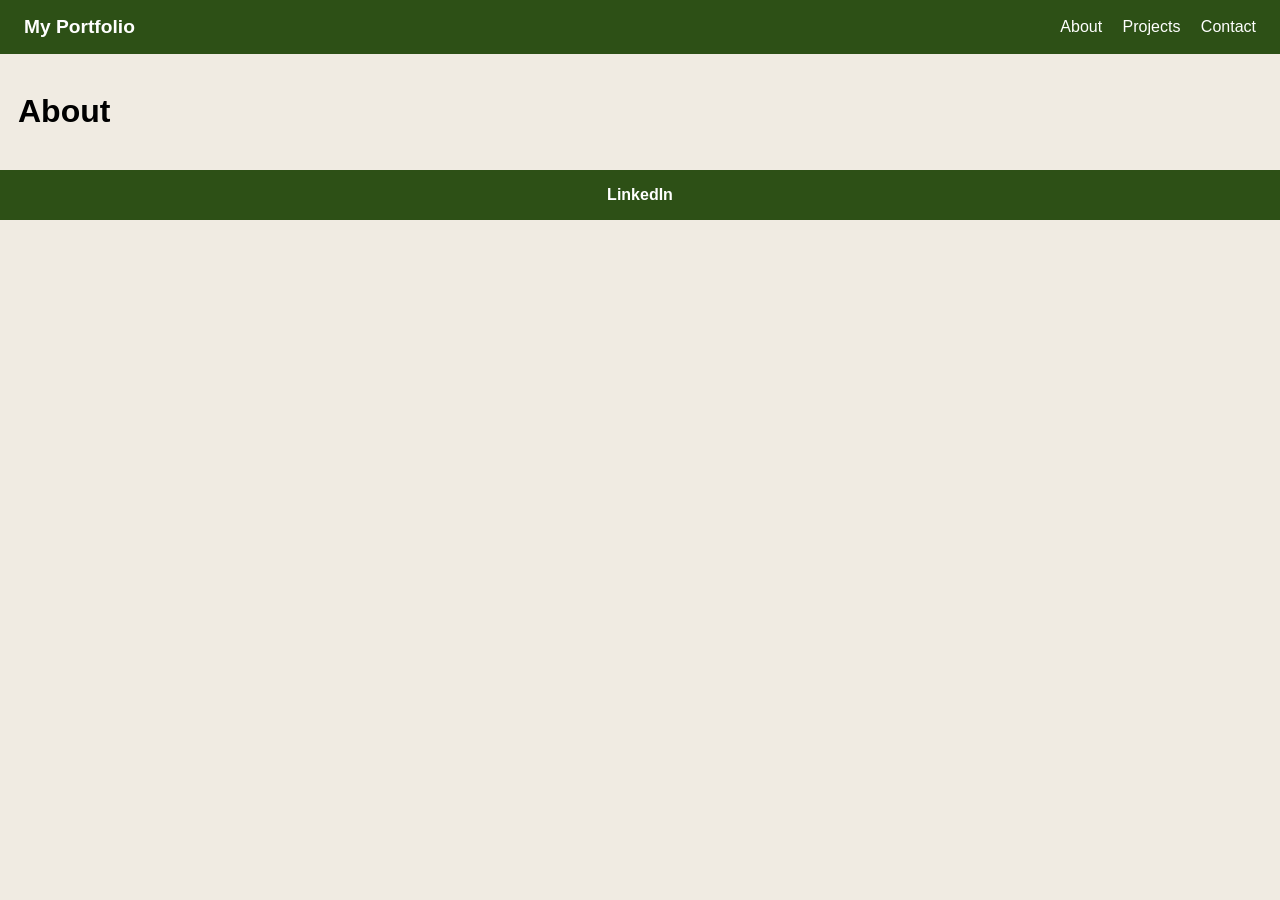
==== about.html @ ce1de4d7 "Use shared HTML includes" ====
<!DOCTYPE html>
<html>
	<head>
		<title>About</title>
		<link rel="stylesheet" href="styles.css">
	</head>
	<body>
		<div data-include="header.html"></div>
		<main>
			<h1>About</h1>
		</main>
		<div data-include="footer.html"></div>
		<script src="includes.js"></script>
	</body>
</html>
---- styles.css ----
body {
    font-family: Arial, sans-serif;
    margin: 0;
    padding: 0;
    background: #f0ebe2;
}

header {
    background: #2d5016;
    color: white;
    padding: 16px 24px;
    display: flex;
    justify-content: space-between;
    align-items: center;
}

header h1 {
    margin: 0;
    font-size: 1.2rem;
}

header h1 a {
    color: white;
    text-decoration: none;
}

footer {
    background: #2d5016;
    padding: 16px 24px;
    text-align: center;
}

footer a {
    color: white;
    text-decoration: none;
    font-weight: 600;
}

footer a:hover {
    text-decoration: underline;
}

nav a {
    color: white;
    text-decoration: none;
    margin-left: 16px;
}

main {
    padding: 18px;
}

.welcome-title {
    text-align: center;
}

.intro {
    max-width: 900px;
    margin: 0 auto 28px;
    font-size: 1.2rem;
    line-height: 1.6;
    text-align: center;
}

.contact-links {
    display: flex;
    flex-wrap: wrap;
    gap: 14px;
    max-width: 900px;
}

.contact-link {
    flex: 1 1 280px;
    display: flex;
    flex-direction: column;
    gap: 8px;
    padding: 20px;
    background: #faf8f3;
    border: 2px solid #8b7355;
    border-radius: 10px;
    color: #3a4d2a;
    text-decoration: none;
    box-shadow: 0 2px 6px rgba(0, 0, 0, 0.1);
}

.contact-link strong {
    color: #558b2f;
    font-size: 1.35rem;
}

.contact-link:hover {
    border-color: #558b2f;
}

.showcase {
    display: flex;
    flex-wrap: wrap;
    gap: 14px;
    margin-top: 18px;
}

.card {
    flex: 1 1 340px;
    background: #faf8f3;
    border: 2px solid #8b7355;
    border-radius: 10px;
    padding: 20px;
    box-shadow: 0 2px 6px rgba(0, 0, 0, 0.1);
}

.card h2 {
    margin-top: 0;
    font-size: 1.5rem;
}

.card img {
    width: 100%;
    height: auto;
    border-radius: 8px;
    margin-bottom: 10px;
}

.card p {
    margin-bottom: 0;
}

.repo-link {
    display: inline-block;
    margin-top: 12px;
    color: #558b2f;
    text-decoration: none;
    font-weight: 600;
}

.repo-link:hover {
    text-decoration: underline;
}

.tools {
    display: flex;
    flex-wrap: wrap;
    gap: 8px;
    margin: 10px 0 12px;
}

.tools span {
    background: #d4c5b0;
    color: #3a4d2a;
    padding: 4px 8px;
    border-radius: 999px;
    font-size: 0.85rem;
    font-weight: 600;
}
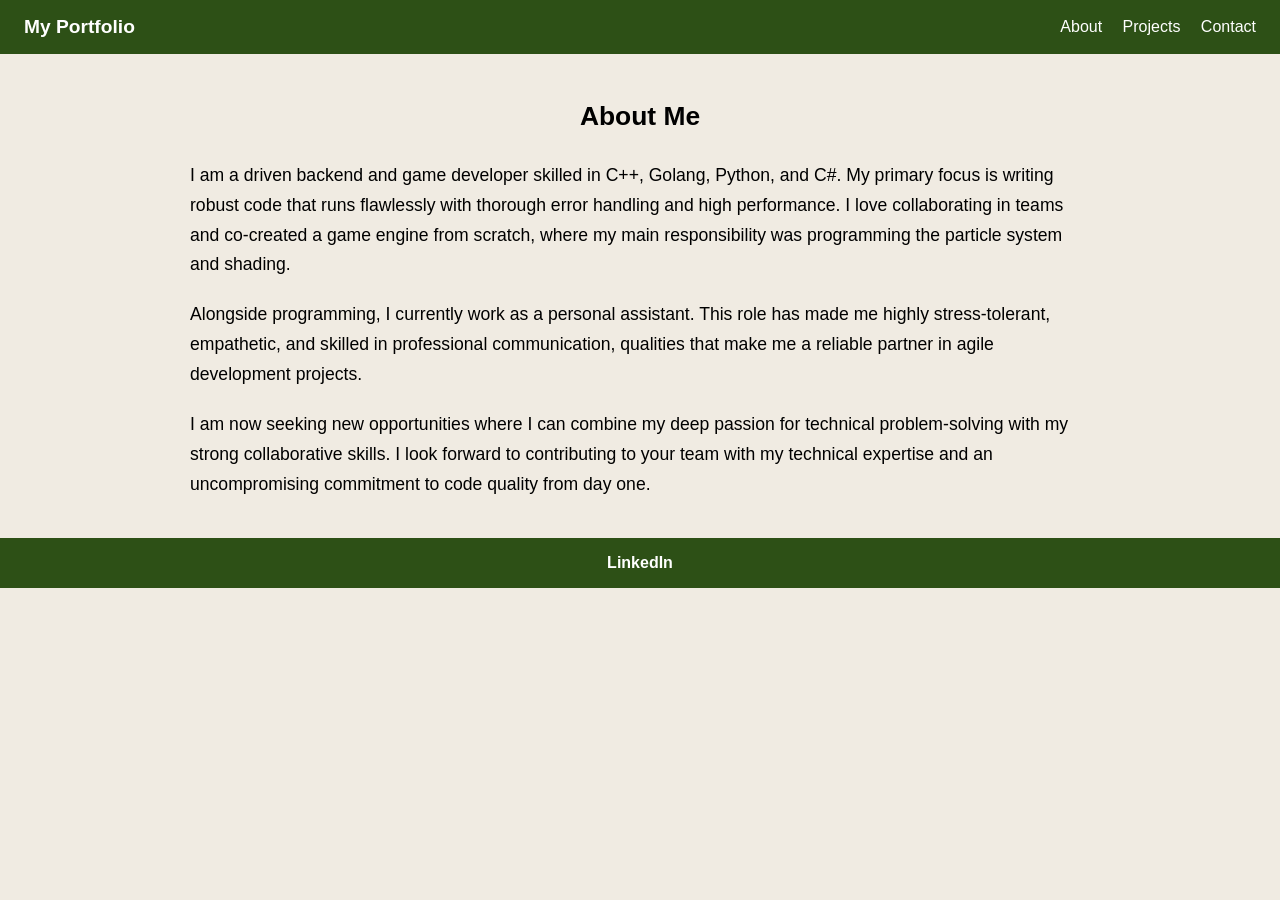
==== commit b4475f47: "Add About Me content" ====
--- a/about.html
+++ b/about.html
@@ -7,7 +7,12 @@
 	<body>
 		<div data-include="header.html"></div>
 		<main>
-			<h1>About</h1>
+			<section class="about-content">
+				<h1>About Me</h1>
+				<p>I am a driven backend and game developer skilled in C++, Golang, Python, and C#. My primary focus is writing robust code that runs flawlessly with thorough error handling and high performance. I love collaborating in teams and co-created a game engine from scratch, where my main responsibility was programming the particle system and shading.</p>
+				<p>Alongside programming, I currently work as a personal assistant. This role has made me highly stress-tolerant, empathetic, and skilled in professional communication, qualities that make me a reliable partner in agile development projects.</p>
+				<p>I am now seeking new opportunities where I can combine my deep passion for technical problem-solving with my strong collaborative skills. I look forward to contributing to your team with my technical expertise and an uncompromising commitment to code quality from day one.</p>
+			</section>
 		</main>
 		<div data-include="footer.html"></div>
 		<script src="includes.js"></script>
--- a/styles.css
+++ b/styles.css
@@ -60,6 +60,21 @@
     font-size: 1.2rem;
     line-height: 1.6;
     text-align: center;
+}
+
+.about-content {
+    max-width: 900px;
+    margin: 0 auto;
+    font-size: 1.1rem;
+    line-height: 1.7;
+}
+
+.about-content h1 {
+    text-align: center;
+}
+
+.about-content p {
+    margin: 0 0 20px;
 }
 
 .contact-links {
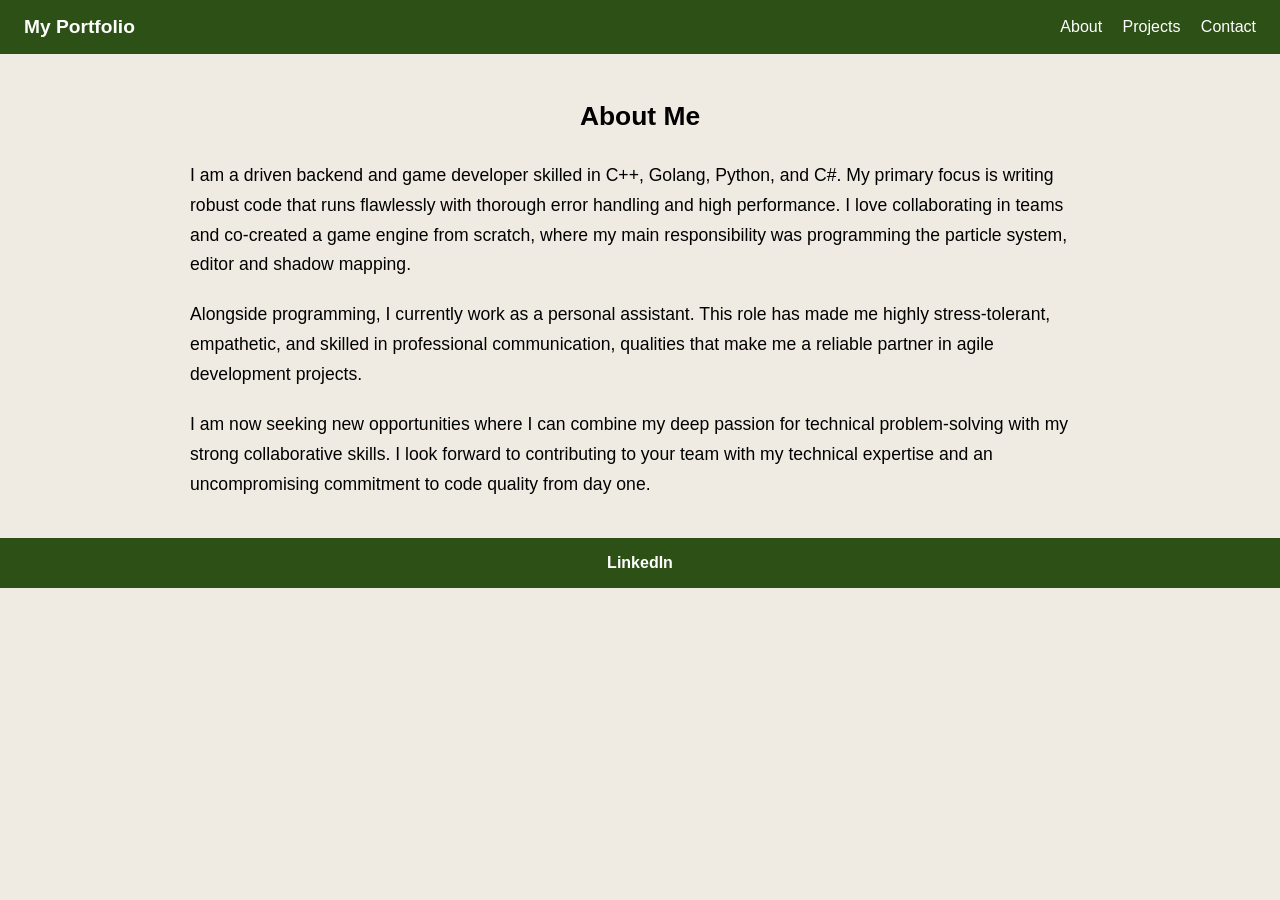
==== commit 706a336a: "Update About game engine experience" ====
--- a/about.html
+++ b/about.html
@@ -2,6 +2,7 @@
 <html>
 	<head>
 		<title>About</title>
+		<meta name="description" content="About Filip Karlsson, backend and game developer">
 		<link rel="stylesheet" href="styles.css">
 	</head>
 	<body>
@@ -9,7 +10,7 @@
 		<main>
 			<section class="about-content">
 				<h1>About Me</h1>
-				<p>I am a driven backend and game developer skilled in C++, Golang, Python, and C#. My primary focus is writing robust code that runs flawlessly with thorough error handling and high performance. I love collaborating in teams and co-created a game engine from scratch, where my main responsibility was programming the particle system and shading.</p>
+				<p>I am a driven backend and game developer skilled in C++, Golang, Python, and C#. My primary focus is writing robust code that runs flawlessly with thorough error handling and high performance. I love collaborating in teams and co-created a game engine from scratch, where my main responsibility was programming the particle system, editor and shadow mapping.</p>
 				<p>Alongside programming, I currently work as a personal assistant. This role has made me highly stress-tolerant, empathetic, and skilled in professional communication, qualities that make me a reliable partner in agile development projects.</p>
 				<p>I am now seeking new opportunities where I can combine my deep passion for technical problem-solving with my strong collaborative skills. I look forward to contributing to your team with my technical expertise and an uncompromising commitment to code quality from day one.</p>
 			</section>
